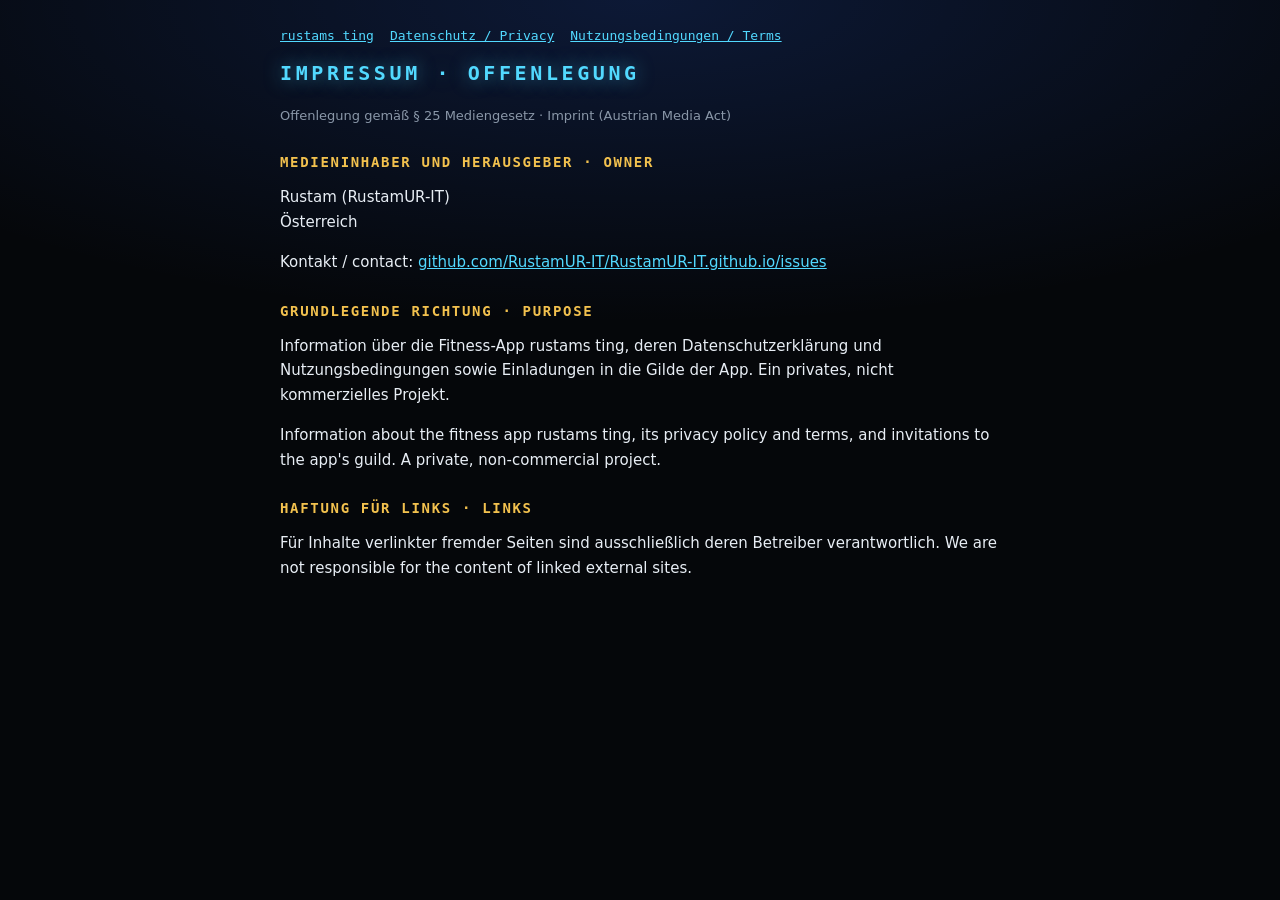
==== imprint.html @ 8e08358e "rustams ting: privacy policy, terms, imprint (EN/DE), guild invite page, assetlinks.json Co-Authored" ====
<!doctype html>
<html lang="de">
<head>
<meta charset="utf-8">
<meta name="viewport" content="width=device-width,initial-scale=1">
<title>Impressum · rustams ting</title>
<link rel="stylesheet" href="style.css">
</head>
<body class="legal">
<main>
<nav><a href="index.html">rustams ting</a><a href="privacy.html">Datenschutz / Privacy</a><a href="terms.html">Nutzungsbedingungen / Terms</a></nav>
<h1>IMPRESSUM · OFFENLEGUNG</h1>
<p class="muted">Offenlegung gemäß § 25 Mediengesetz · Imprint (Austrian Media Act)</p>

<h2>Medieninhaber und Herausgeber · Owner</h2>
<p>Rustam (RustamUR-IT)<br>Österreich</p>
<p>Kontakt / contact: <a href="https://github.com/RustamUR-IT/RustamUR-IT.github.io/issues">github.com/RustamUR-IT/RustamUR-IT.github.io/issues</a></p>

<h2>Grundlegende Richtung · Purpose</h2>
<p>Information über die Fitness-App rustams ting, deren Datenschutzerklärung und Nutzungsbedingungen sowie Einladungen in die Gilde der App. Ein privates, nicht kommerzielles Projekt.</p>
<p>Information about the fitness app rustams ting, its privacy policy and terms, and invitations to the app's guild. A private, non-commercial project.</p>

<h2>Haftung für Links · Links</h2>
<p>Für Inhalte verlinkter fremder Seiten sind ausschließlich deren Betreiber verantwortlich. We are not responsible for the content of linked external sites.</p>
</main>
</body>
</html>
---- style.css ----
:root{--bg:#05070a;--panel:#0d1219;--fg:#e8eef5;--muted:#8a97a8;--ice:#52d9ff;--gold:#f2c14e;--violet:#9d7bff;--line:#1c2733}
*{box-sizing:border-box}
html,body{margin:0;background:var(--bg);color:var(--fg);font-family:ui-monospace,SFMono-Regular,Menlo,Consolas,monospace}
body{min-height:100vh;display:flex;align-items:center;justify-content:center;padding:24px 16px;
  background:radial-gradient(120% 60% at 50% 0%,rgba(47,107,255,.18),transparent 60%),var(--bg)}
main{width:100%;max-width:440px}
.sys{color:var(--muted);letter-spacing:.3em;font-size:12px;text-align:center;margin:0 0 6px}
h1{margin:0 0 20px;text-align:center;color:var(--ice);font-size:22px;letter-spacing:.18em;text-shadow:0 0 18px rgba(82,217,255,.55)}
.card{position:relative;background:var(--panel);border:1px solid var(--line);border-radius:6px;padding:22px 20px}
.card:before,.card:after{content:"";position:absolute;width:26px;height:26px;border-color:var(--gold);border-style:solid}
.card:before{top:-1px;left:-1px;border-width:3px 0 0 3px}
.card:after{bottom:-1px;right:-1px;border-width:0 3px 3px 0}
.name{font-size:28px;font-weight:800;letter-spacing:.1em;margin:0;word-break:break-word}
.meta{color:var(--muted);font-size:13px;margin:6px 0 0}
.guild{color:var(--violet);font-weight:700;font-size:15px;margin:14px 0 0}
.stats{display:flex;gap:18px;margin:16px 0 0;flex-wrap:wrap}
.stats div{font-size:11px;color:var(--muted)}
.stats b{display:block;font-size:20px;color:var(--gold)}
.btn{display:block;width:100%;margin:18px 0 0;padding:15px;border:0;border-radius:4px;background:var(--ice);color:#04131a;
  font:inherit;font-weight:800;font-size:15px;letter-spacing:.12em;text-align:center;text-decoration:none;cursor:pointer}
.btn.ghost{background:transparent;color:var(--fg);border:1px solid var(--line);font-weight:600;letter-spacing:.06em}
.note{color:var(--muted);font-size:12px;line-height:1.6;margin:16px 0 0}
.warn{color:var(--gold)}
.hide{display:none}
footer{color:var(--muted);font-size:11px;text-align:center;margin:22px 0 0;line-height:1.6}
/* legal pages */
body.legal{display:block;padding:28px 16px 48px}
.legal main{max-width:720px;margin:0 auto}
.legal h1{text-align:left;font-size:20px}
.legal h2{color:var(--gold);font-size:14px;letter-spacing:.12em;margin:28px 0 8px;text-transform:uppercase}
.legal p,.legal li{font-family:system-ui,-apple-system,Segoe UI,Roboto,sans-serif;font-size:15px;line-height:1.65;color:var(--fg)}
.legal li{margin:4px 0}
.legal .muted{color:var(--muted);font-size:13px}
.legal a{color:var(--ice)}
.legal nav{display:flex;gap:16px;flex-wrap:wrap;margin:0 0 18px;font-size:13px}
.legal hr{border:0;border-top:1px solid var(--line);margin:40px 0}
.legal table{border-collapse:collapse;width:100%;font-family:system-ui,sans-serif;font-size:14px}
.legal td,.legal th{border:1px solid var(--line);padding:8px;text-align:left;vertical-align:top}
.legal th{color:var(--muted);font-weight:600}
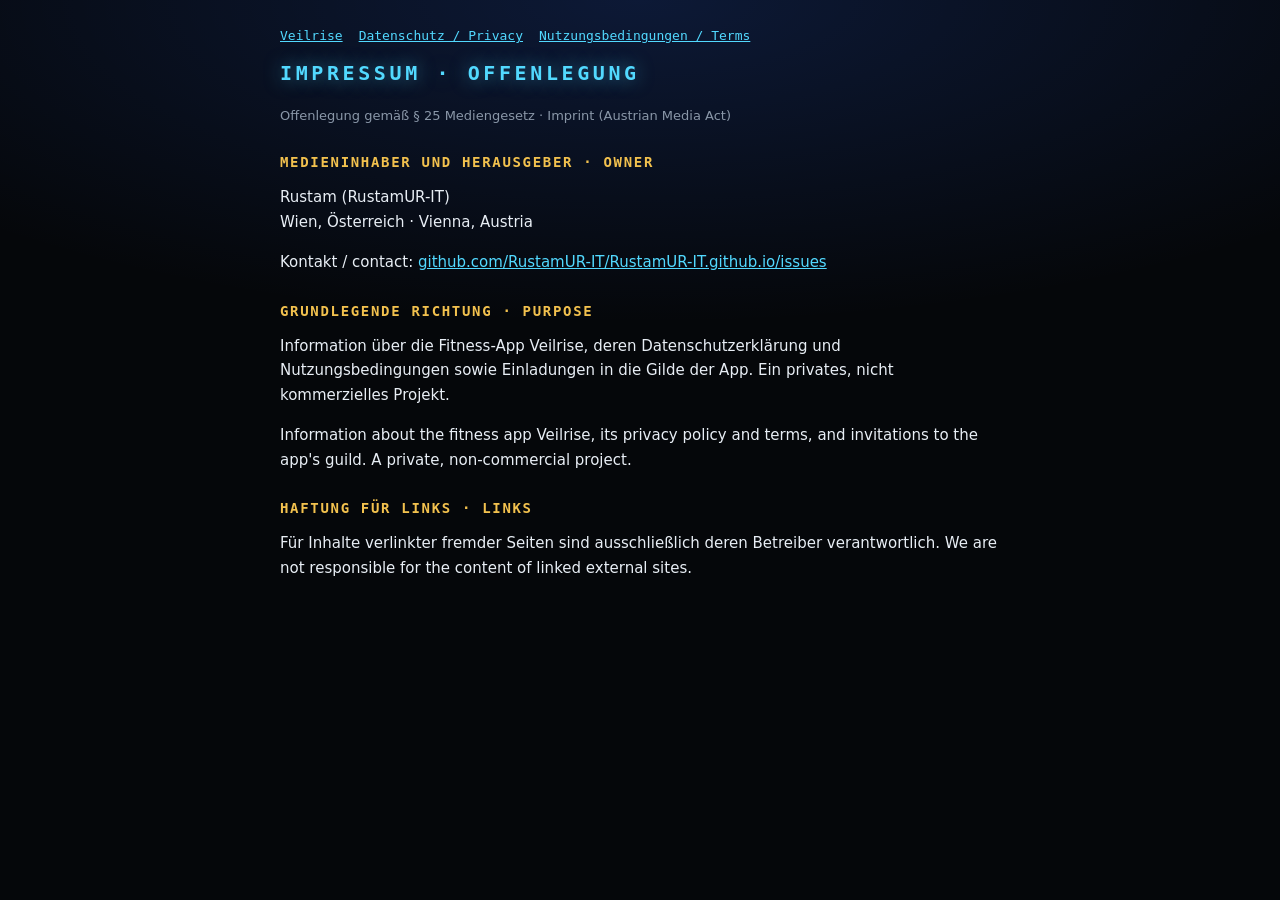
==== commit 6fefcaba: "Veilrise: new name, Vienna in the imprint, updated privacy policy and terms, veilrise:// invite link" ====
--- a/imprint.html
+++ b/imprint.html
@@ -3,22 +3,22 @@
 <head>
 <meta charset="utf-8">
 <meta name="viewport" content="width=device-width,initial-scale=1">
-<title>Impressum · rustams ting</title>
+<title>Impressum · Veilrise</title>
 <link rel="stylesheet" href="style.css">
 </head>
 <body class="legal">
 <main>
-<nav><a href="index.html">rustams ting</a><a href="privacy.html">Datenschutz / Privacy</a><a href="terms.html">Nutzungsbedingungen / Terms</a></nav>
+<nav><a href="index.html">Veilrise</a><a href="privacy.html">Datenschutz / Privacy</a><a href="terms.html">Nutzungsbedingungen / Terms</a></nav>
 <h1>IMPRESSUM · OFFENLEGUNG</h1>
 <p class="muted">Offenlegung gemäß § 25 Mediengesetz · Imprint (Austrian Media Act)</p>
 
 <h2>Medieninhaber und Herausgeber · Owner</h2>
-<p>Rustam (RustamUR-IT)<br>Österreich</p>
+<p>Rustam (RustamUR-IT)<br>Wien, Österreich · Vienna, Austria</p>
 <p>Kontakt / contact: <a href="https://github.com/RustamUR-IT/RustamUR-IT.github.io/issues">github.com/RustamUR-IT/RustamUR-IT.github.io/issues</a></p>
 
 <h2>Grundlegende Richtung · Purpose</h2>
-<p>Information über die Fitness-App rustams ting, deren Datenschutzerklärung und Nutzungsbedingungen sowie Einladungen in die Gilde der App. Ein privates, nicht kommerzielles Projekt.</p>
-<p>Information about the fitness app rustams ting, its privacy policy and terms, and invitations to the app's guild. A private, non-commercial project.</p>
+<p>Information über die Fitness-App Veilrise, deren Datenschutzerklärung und Nutzungsbedingungen sowie Einladungen in die Gilde der App. Ein privates, nicht kommerzielles Projekt.</p>
+<p>Information about the fitness app Veilrise, its privacy policy and terms, and invitations to the app's guild. A private, non-commercial project.</p>
 
 <h2>Haftung für Links · Links</h2>
 <p>Für Inhalte verlinkter fremder Seiten sind ausschließlich deren Betreiber verantwortlich. We are not responsible for the content of linked external sites.</p>
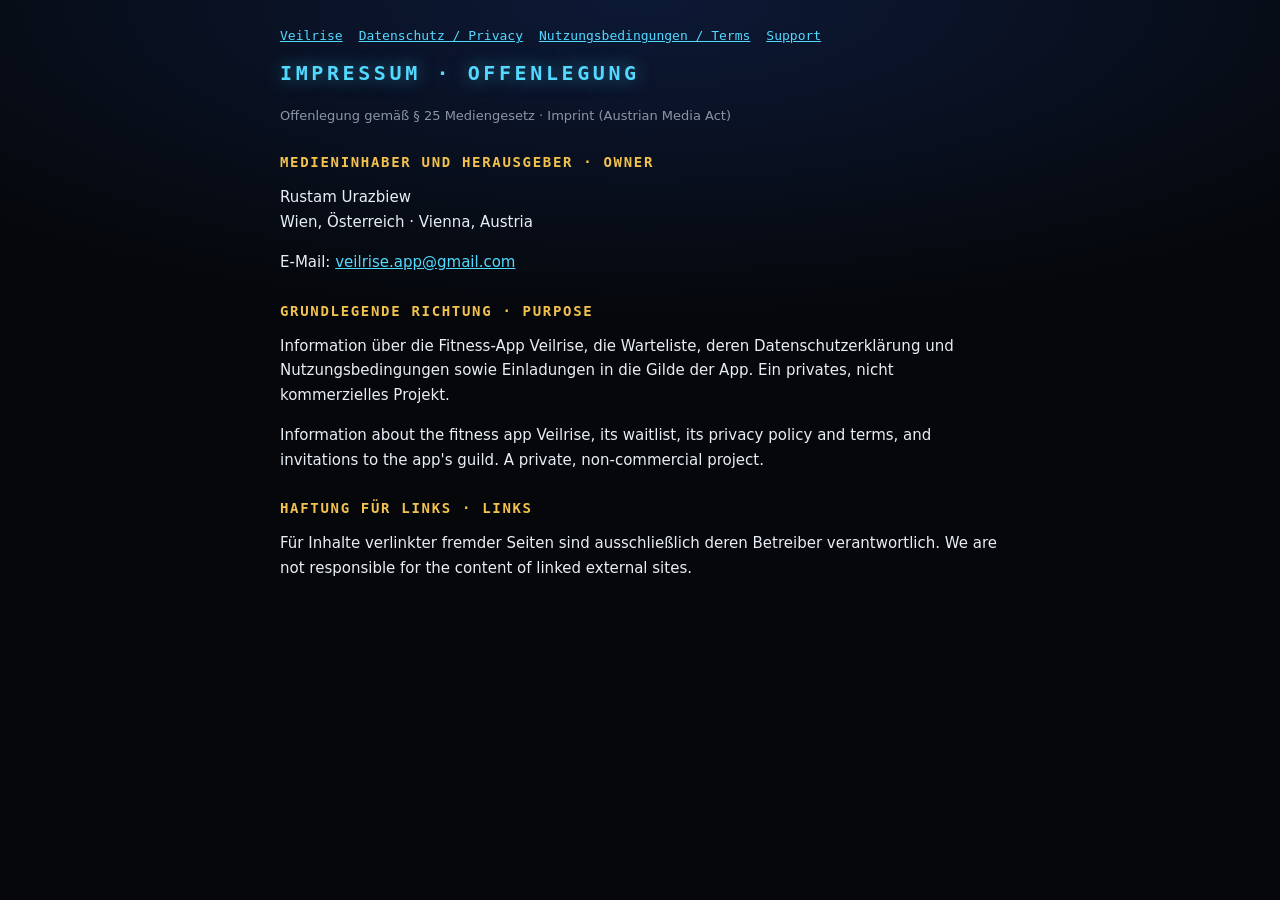
==== commit 12f2287b: "Landing page with Awakening waitlist, support page, link preview and favicon - index.html: hero, Awa" ====
--- a/imprint.html
+++ b/imprint.html
@@ -8,17 +8,17 @@
 </head>
 <body class="legal">
 <main>
-<nav><a href="index.html">Veilrise</a><a href="privacy.html">Datenschutz / Privacy</a><a href="terms.html">Nutzungsbedingungen / Terms</a></nav>
+<nav><a href="index.html">Veilrise</a><a href="privacy.html">Datenschutz / Privacy</a><a href="terms.html">Nutzungsbedingungen / Terms</a><a href="support.html">Support</a></nav>
 <h1>IMPRESSUM · OFFENLEGUNG</h1>
 <p class="muted">Offenlegung gemäß § 25 Mediengesetz · Imprint (Austrian Media Act)</p>
 
 <h2>Medieninhaber und Herausgeber · Owner</h2>
-<p>Rustam (RustamUR-IT)<br>Wien, Österreich · Vienna, Austria</p>
-<p>Kontakt / contact: <a href="https://github.com/RustamUR-IT/RustamUR-IT.github.io/issues">github.com/RustamUR-IT/RustamUR-IT.github.io/issues</a></p>
+<p>Rustam Urazbiew<br>Wien, Österreich · Vienna, Austria</p>
+<p>E-Mail: <a href="mailto:veilrise.app@gmail.com">veilrise.app@gmail.com</a></p>
 
 <h2>Grundlegende Richtung · Purpose</h2>
-<p>Information über die Fitness-App Veilrise, deren Datenschutzerklärung und Nutzungsbedingungen sowie Einladungen in die Gilde der App. Ein privates, nicht kommerzielles Projekt.</p>
-<p>Information about the fitness app Veilrise, its privacy policy and terms, and invitations to the app's guild. A private, non-commercial project.</p>
+<p>Information über die Fitness-App Veilrise, die Warteliste, deren Datenschutzerklärung und Nutzungsbedingungen sowie Einladungen in die Gilde der App. Ein privates, nicht kommerzielles Projekt.</p>
+<p>Information about the fitness app Veilrise, its waitlist, its privacy policy and terms, and invitations to the app's guild. A private, non-commercial project.</p>
 
 <h2>Haftung für Links · Links</h2>
 <p>Für Inhalte verlinkter fremder Seiten sind ausschließlich deren Betreiber verantwortlich. We are not responsible for the content of linked external sites.</p>
